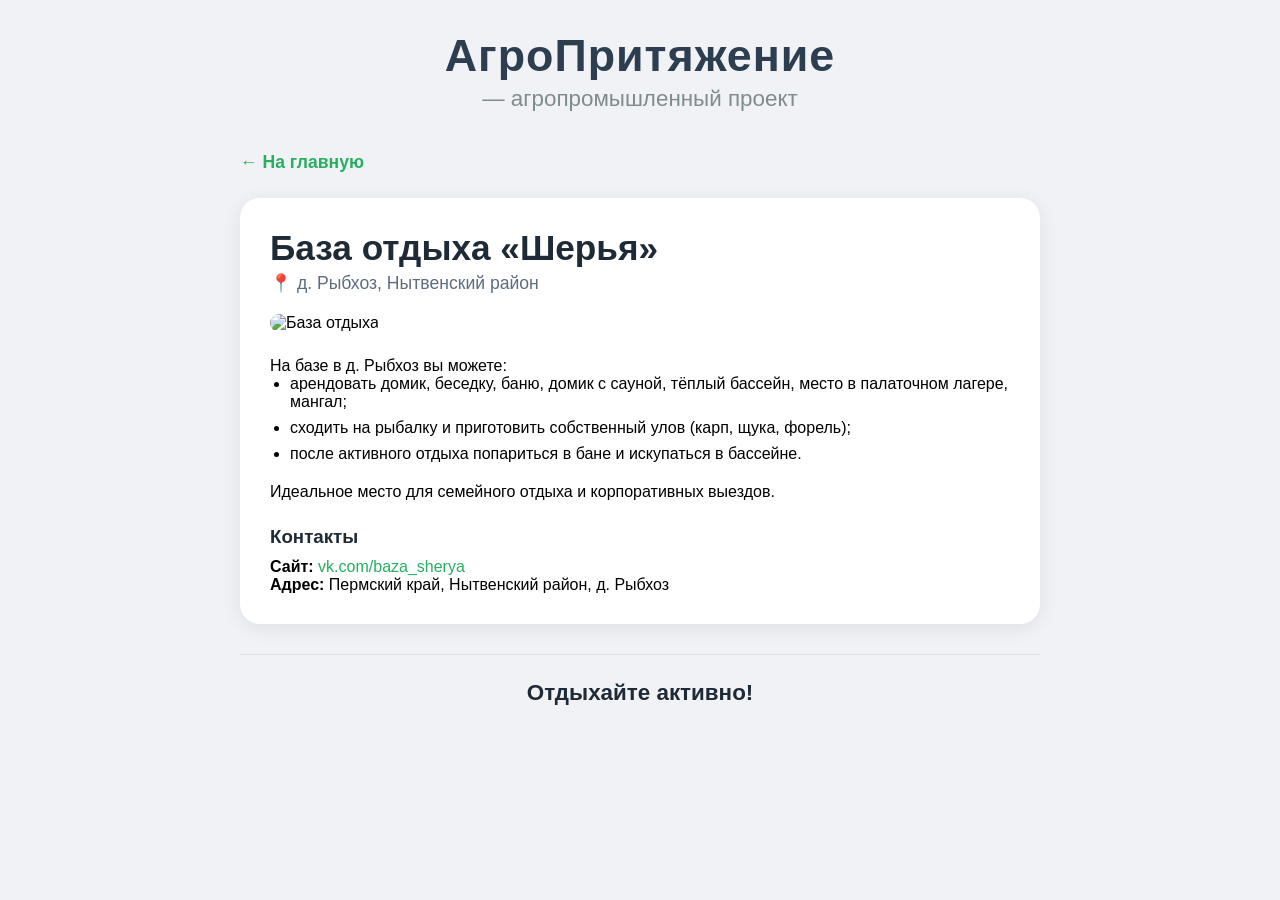
==== baza.html @ 82ea8d0a "Create baza.html" ====
<!DOCTYPE html>
<html lang="ru">
<head>
    <meta charset="UTF-8">
    <meta name="viewport" content="width=device-width, initial-scale=1.0">
    <title>База отдыха «Шерья» — Агропритяжение</title>
    <link rel="stylesheet" href="style.css">
</head>
<body>
    <header class="header">
        <h1>АгроПритяжение</h1>
        <p class="subtitle">— агропромышленный проект</p>
    </header>

    <main class="main detail-page">
        <nav class="breadcrumb">
            <a href="index.html">← На главную</a>
        </nav>

        <article class="detail-card">
            <h1>База отдыха «Шерья»</h1>
            <p class="location">📍 д. Рыбхоз, Нытвенский район</p>

            <img src="https://avatars.mds.yandex.net/get-altay/2035926/2a00000173d3c9d09f8024fe5a41d009a38f/XXXL" alt="База отдыха" class="detail-img">

            <div class="detail-text">
                <p>На базе в д. Рыбхоз вы можете:</p>
                <ul>
                    <li>арендовать домик, беседку, баню, домик с сауной, тёплый бассейн, место в палаточном лагере, мангал;</li>
                    <li>сходить на рыбалку и приготовить собственный улов (карп, щука, форель);</li>
                    <li>после активного отдыха попариться в бане и искупаться в бассейне.</li>
                </ul>
                <p>Идеальное место для семейного отдыха и корпоративных выездов.</p>

                <h3>Контакты</h3>
                <p><strong>Сайт:</strong> <a href="https://vk.com/baza_sherya" target="_blank">vk.com/baza_sherya</a></p>
                <p><strong>Адрес:</strong> Пермский край, Нытвенский район, д. Рыбхоз</p>
            </div>
        </article>

        <div class="call-to-action">
            <p>Отдыхайте активно!</p>
        </div>
    </main>
</body>
</html>
---- style.css ----
/* ===== Общие сбросы ===== */
* {
    margin: 0;
    padding: 0;
    box-sizing: border-box;
}

body {
    font-family: Arial, sans-serif;
    background: #f0f2f5;
    padding: 30px 20px;
    display: flex;
    flex-direction: column;
    align-items: center;
}

/* ===== Шапка ===== */
.header {
    text-align: center;
    margin-bottom: 40px;
}

.header h1 {
    font-size: 2.8rem;
    color: #2c3e50;
    letter-spacing: 1px;
}

.subtitle {
    font-size: 1.4rem;
    color: #7f8c8d;
    font-weight: 300;
    margin-top: 5px;
}

/* ===== Основной контейнер ===== */
.main {
    width: 100%;
    max-width: 1300px;
}

/* ===== Группы локаций ===== */
.location-group {
    margin-bottom: 40px;
}

.location-title {
    font-size: 1.8rem;
    color: #1e2a36;
    border-left: 6px solid #27ae60;
    padding-left: 15px;
    margin-bottom: 20px;
}

/* ===== Сетка карточек ===== */
.cards-container {
    display: flex;
    flex-wrap: wrap;
    gap: 25px;
    justify-content: flex-start;
}

/* ===== Карточка ===== */
.card {
    width: 280px;
    background: #ffffff;
    border-radius: 16px;
    box-shadow: 0 4px 12px rgba(0, 0, 0, 0.08);
    padding: 18px 18px 22px;
    transition: transform 0.25s ease, box-shadow 0.25s ease;
    display: flex;
    flex-direction: column;
}

.card:hover {
    transform: translateY(-6px);
    box-shadow: 0 10px 25px rgba(0, 0, 0, 0.12);
}

.card img {
    width: 100%;
    height: 160px;
    object-fit: cover;
    border-radius: 10px;
    margin-bottom: 14px;
    background: #eaeef2;
}

.card h3 {
    font-size: 1.2rem;
    color: #1e2a36;
    margin-bottom: 4px;
    font-weight: 600;
    line-height: 1.3;
}

.card .location {
    font-size: 0.85rem;
    color: #5d6d7e;
    margin-bottom: 10px;
    font-weight: 500;
}

.card p {
    font-size: 0.95rem;
    line-height: 1.5;
    color: #3d4a5b;
    flex: 1;
    margin-bottom: 16px;
}

.card a {
    display: inline-block;
    align-self: flex-start;
    background: #27ae60;
    color: #fff;
    padding: 7px 22px;
    border-radius: 30px;
    text-decoration: none;
    font-weight: 600;
    font-size: 0.9rem;
    transition: background 0.2s;
}

.card a:hover {
    background: #1e8449;
}

/* ===== Блок призыва ===== */
.call-to-action {
    text-align: center;
    margin-top: 30px;
    padding: 25px 0;
    border-top: 1px solid #dce1e8;
}

.call-to-action p {
    font-size: 1.4rem;
    color: #1e2a36;
    font-weight: 600;
}

.call-to-action .small {
    font-size: 0.9rem;
    color: #7f8c8d;
    font-weight: 400;
    margin-top: 8px;
}

/* ===== Стили для детальных страниц ===== */
.detail-page {
    max-width: 800px;
    margin: 0 auto;
}

.breadcrumb {
    margin-bottom: 25px;
}

.breadcrumb a {
    color: #27ae60;
    text-decoration: none;
    font-weight: 600;
    font-size: 1.1rem;
}

.breadcrumb a:hover {
    text-decoration: underline;
}

.detail-card {
    background: #fff;
    border-radius: 20px;
    padding: 30px;
    box-shadow: 0 4px 20px rgba(0, 0, 0, 0.08);
}

.detail-card h1 {
    font-size: 2.2rem;
    color: #1e2a36;
    margin-bottom: 5px;
}

.detail-card .location {
    font-size: 1.1rem;
    color: #5d6d7e;
    margin-bottom: 20px;
}

.detail-img {
    width: 100%;
    max-height: 400px;
    object-fit: cover;
    border-radius: 12px;
    margin-bottom: 25px;
}

.detail-text h3 {
    margin-top: 25px;
    margin-bottom: 10px;
    color: #1e2a36;
}

.detail-text ul {
    margin-left: 20px;
    margin-bottom: 20px;
}

.detail-text li {
    margin-bottom: 8px;
}

.detail-text a {
    color: #27ae60;
    text-decoration: none;
}

.detail-text a:hover {
    text-decoration: underline;
}

/* ===== Адаптивность ===== */
@media (max-width: 650px) {
    .header h1 {
        font-size: 2rem;
    }
    .subtitle {
        font-size: 1.1rem;
    }
    .location-title {
        font-size: 1.4rem;
    }
    .cards-container {
        justify-content: center;
    }
    .card {
        width: 100%;
        max-width: 340px;
    }
    .detail-card {
        padding: 20px;
    }
    .detail-card h1 {
        font-size: 1.8rem;
    }
}
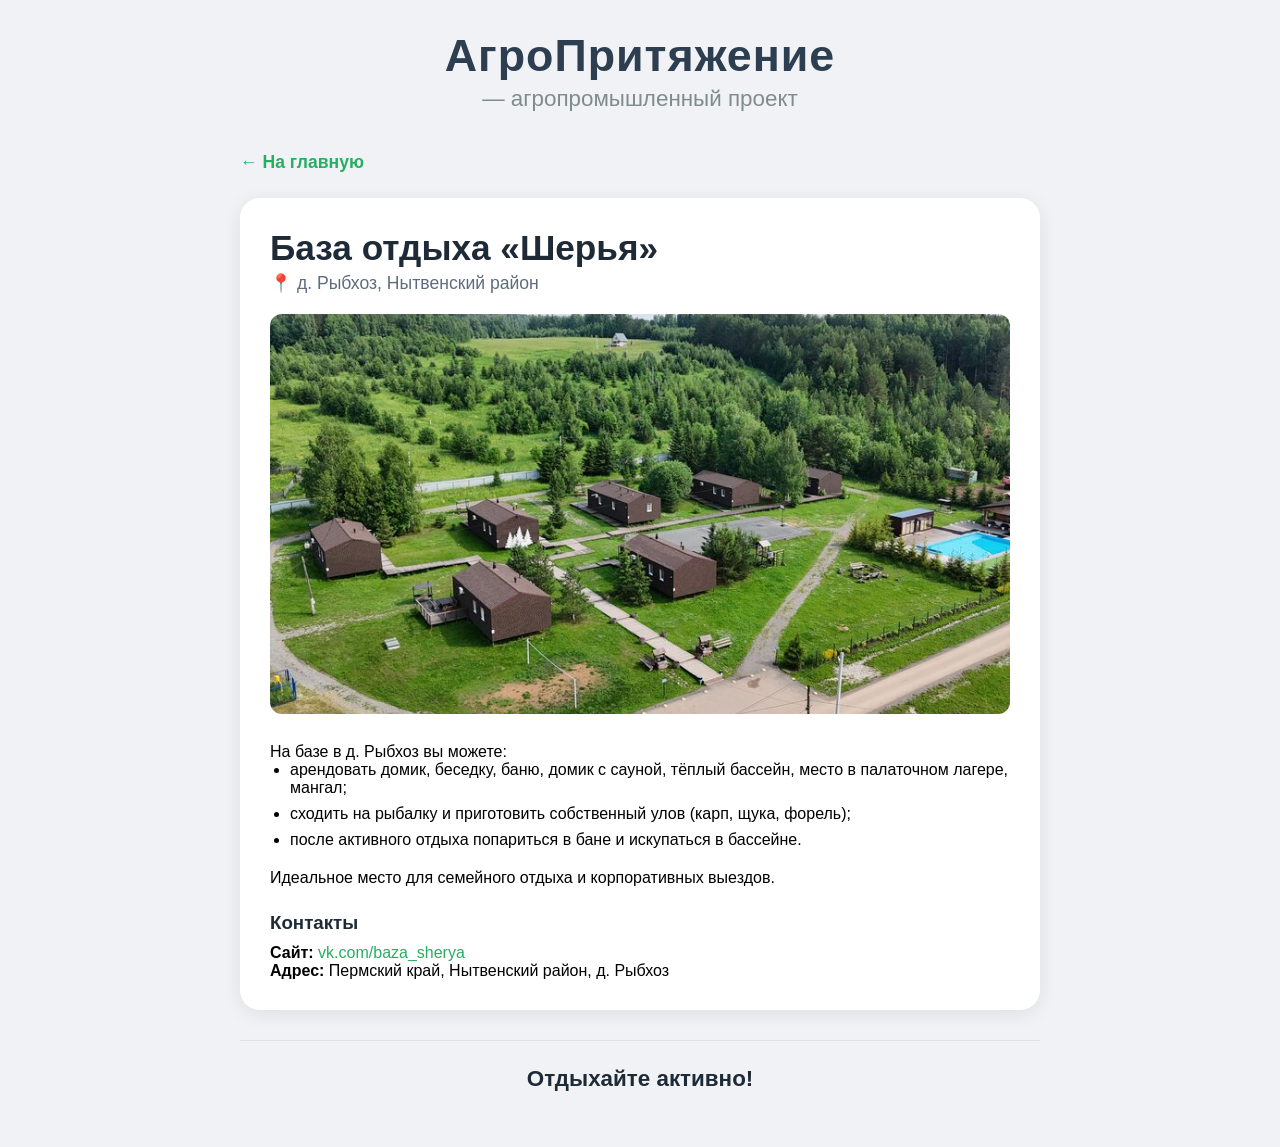
==== commit 1c04275e: "Update baza.html" ====
--- a/baza.html
+++ b/baza.html
@@ -21,7 +21,7 @@
             <h1>База отдыха «Шерья»</h1>
             <p class="location">📍 д. Рыбхоз, Нытвенский район</p>
 
-            <img src="https://avatars.mds.yandex.net/get-altay/2035926/2a00000173d3c9d09f8024fe5a41d009a38f/XXXL" alt="База отдыха" class="detail-img">
+            <img src="./baza.jpg" alt="База отдыха" class="detail-img">
 
             <div class="detail-text">
                 <p>На базе в д. Рыбхоз вы можете:</p>
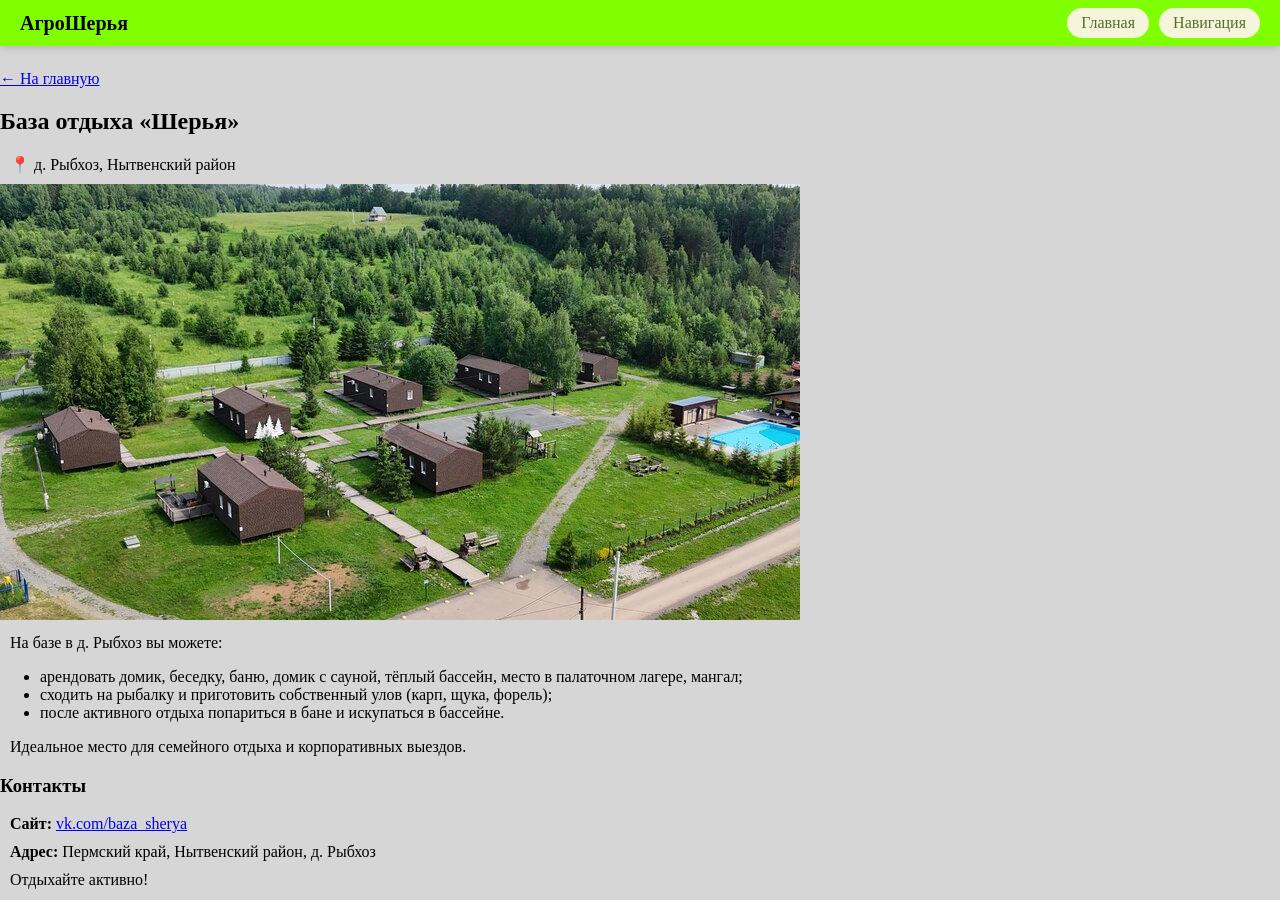
==== commit 22529c2d: "Create baza.html" ====
--- a/baza.html
+++ b/baza.html
@@ -3,25 +3,28 @@
 <head>
     <meta charset="UTF-8">
     <meta name="viewport" content="width=device-width, initial-scale=1.0">
-    <title>База отдыха «Шерья» — Агропритяжение</title>
+    <title>База отдыха «Шерья» — АгроШерья</title>
     <link rel="stylesheet" href="style.css">
 </head>
 <body>
-    <header class="header">
-        <h1>АгроПритяжение</h1>
-        <p class="subtitle">— агропромышленный проект</p>
+    <header>
+        <p class="projectName"><strong>АгроШерья</strong></p>
+        <div class="headerLinks">
+            <a class="headerLink" href="./index.html" aria-disabled="false">Главная</a>
+            <a class="headerLink" href="./navigation.html" aria-disabled="false">Навигация</a>
+        </div>
     </header>
 
-    <main class="main detail-page">
+    <main class="detail-page">
         <nav class="breadcrumb">
-            <a href="index.html">← На главную</a>
+            <a href="navigation.html">← На главную</a>
         </nav>
 
         <article class="detail-card">
             <h1>База отдыха «Шерья»</h1>
             <p class="location">📍 д. Рыбхоз, Нытвенский район</p>
 
-            <img src="./baza.jpg" alt="База отдыха" class="detail-img">
+            <img src="./IMGs/baza.jpg" alt="База отдыха" class="detail-img">
 
             <div class="detail-text">
                 <p>На базе в д. Рыбхоз вы можете:</p>
@@ -43,4 +46,4 @@
         </div>
     </main>
 </body>
-</html>
+</html>
--- a/style.css
+++ b/style.css
@@ -1,246 +1,282 @@
-/* ===== Общие сбросы ===== */
-* {
+/* ===== БАЗОВЫЕ СТИЛИ ===== */
+body {
+    display: flex;
+    flex-direction: column;
+    background-color: rgb(214, 214, 214);
     margin: 0;
-    padding: 0;
+}
+
+main {
+    padding-top: 70px; /* чтобы контент не скрывался под фиксированным header */
+}
+
+/* ===== ШАПКА ===== */
+header {
+    position: fixed;
+    top: 0;
+    left: 0;
+    right: 0;
+    display: flex;
+    justify-content: space-between;
+    align-items: center;
+    gap: 16px;
+    padding: 8px 20px;
+    background-color: chartreuse;
+    box-shadow: 0 2px 8px rgba(0, 0, 0, 0.15);
     box-sizing: border-box;
-}
-
-body {
-    font-family: Arial, sans-serif;
-    background: #f0f2f5;
-    padding: 30px 20px;
+    z-index: 1000;
+}
+
+.projectName {
+    font-size: 20px;
+    margin: 0;
+    white-space: nowrap;
+}
+
+.headerLinks {
+    display: flex;
+    flex-direction: row;
+    gap: 10px;
+}
+
+.headerLink {
+    padding: 6px 14px;
+    background-color: beige;
+    border-radius: 15px;
+    text-align: center;
+    color: darkolivegreen;
+    text-decoration: none;
+    transition: background-color 0.2s, transform 0.2s;
+}
+
+.headerLink:hover {
+    background-color: #ececbf;
+    transform: translateY(-1px);
+}
+
+/* ===== СЕКЦИИ И КОНТЕНТ ===== */
+section {
+    margin: 20px;
+    padding: 20px;
+    background-color: rgb(255, 255, 255);
+    border-radius: 15px;
+}
+
+footer {
+    text-align: center;
+    color: rgb(106, 106, 106);
+    margin: 15px;
+}
+
+.warning {
+    color: chartreuse;
+}
+
+p {
+    margin: 10px;
+}
+
+/* ===== ПАНЕЛЬ СОРТИРОВКИ (navigation.html) ===== */
+.sort-panel {
+    display: flex;
+    align-items: center;
+    gap: 12px;
+    margin: 20px 0 10px;
+    flex-wrap: wrap;
+}
+
+.sort-label {
+    font-weight: bold;
+    color: #333;
+}
+
+.sort-btn {
+    padding: 8px 18px;
+    border: none;
+    border-radius: 25px;
+    background-color: #e0e0e0;
+    color: #333;
+    font-size: 16px;
+    cursor: pointer;
+    transition: background-color 0.2s, transform 0.1s;
+}
+
+.sort-btn:hover {
+    background-color: #d0d0d0;
+    transform: translateY(-1px);
+}
+
+.sort-btn.active {
+    background-color: chartreuse;
+    color: #1a1a1a;
+    font-weight: bold;
+    box-shadow: 0 2px 6px rgba(0, 0, 0, 0.15);
+}
+
+/* ===== СЕТКА КАРТОЧЕК ===== */
+.cards-container {
+    display: grid;
+    grid-template-columns: repeat(auto-fill, minmax(260px, 1fr));
+    gap: 20px;
+    margin-top: 15px;
+}
+
+/* ===== КАРТОЧКА ТОЧКИ ПРИТЯЖЕНИЯ ===== */
+.card {
+    background-color: white;
+    border-radius: 15px;
+    padding: 18px;
+    box-shadow: 0 4px 12px rgba(0, 0, 0, 0.08);
+    transition: transform 0.2s, box-shadow 0.2s;
     display: flex;
     flex-direction: column;
-    align-items: center;
-}
-
-/* ===== Шапка ===== */
-.header {
-    text-align: center;
-    margin-bottom: 40px;
-}
-
-.header h1 {
-    font-size: 2.8rem;
-    color: #2c3e50;
-    letter-spacing: 1px;
-}
-
-.subtitle {
-    font-size: 1.4rem;
-    color: #7f8c8d;
-    font-weight: 300;
-    margin-top: 5px;
-}
-
-/* ===== Основной контейнер ===== */
-.main {
-    width: 100%;
-    max-width: 1300px;
-}
-
-/* ===== Группы локаций ===== */
-.location-group {
-    margin-bottom: 40px;
-}
-
-.location-title {
-    font-size: 1.8rem;
-    color: #1e2a36;
-    border-left: 6px solid #27ae60;
-    padding-left: 15px;
-    margin-bottom: 20px;
-}
-
-/* ===== Сетка карточек ===== */
-.cards-container {
-    display: flex;
-    flex-wrap: wrap;
-    gap: 25px;
-    justify-content: flex-start;
-}
-
-/* ===== Карточка ===== */
-.card {
-    width: 280px;
-    background: #ffffff;
-    border-radius: 16px;
-    box-shadow: 0 4px 12px rgba(0, 0, 0, 0.08);
-    padding: 18px 18px 22px;
-    transition: transform 0.25s ease, box-shadow 0.25s ease;
-    display: flex;
-    flex-direction: column;
 }
 
 .card:hover {
-    transform: translateY(-6px);
-    box-shadow: 0 10px 25px rgba(0, 0, 0, 0.12);
+    transform: translateY(-4px);
+    box-shadow: 0 8px 20px rgba(0, 0, 0, 0.15);
 }
 
 .card img {
     width: 100%;
     height: 160px;
     object-fit: cover;
-    border-radius: 10px;
-    margin-bottom: 14px;
-    background: #eaeef2;
+    border-radius: 12px;
+    margin-bottom: 12px;
+    background-color: #f0f0f0;
 }
 
 .card h3 {
+    margin: 0 0 6px 0;
     font-size: 1.2rem;
-    color: #1e2a36;
-    margin-bottom: 4px;
-    font-weight: 600;
-    line-height: 1.3;
+    color: #2c3e2c;
 }
 
 .card .location {
-    font-size: 0.85rem;
-    color: #5d6d7e;
-    margin-bottom: 10px;
-    font-weight: 500;
+    color: #5a6b5a;
+    font-size: 0.9rem;
+    margin: 0 0 10px 0;
 }
 
 .card p {
-    font-size: 0.95rem;
-    line-height: 1.5;
-    color: #3d4a5b;
-    flex: 1;
-    margin-bottom: 16px;
+    margin: 0 0 12px 0;
+    flex-grow: 1;
+    line-height: 1.4;
 }
 
 .card a {
     display: inline-block;
+    padding: 8px 16px;
+    background-color: chartreuse;
+    color: #1a1a1a;
+    text-decoration: none;
+    border-radius: 20px;
+    font-weight: bold;
+    text-align: center;
+    transition: background-color 0.2s;
     align-self: flex-start;
-    background: #27ae60;
-    color: #fff;
-    padding: 7px 22px;
-    border-radius: 30px;
-    text-decoration: none;
-    font-weight: 600;
-    font-size: 0.9rem;
-    transition: background 0.2s;
 }
 
 .card a:hover {
-    background: #1e8449;
-}
-
-/* ===== Блок призыва ===== */
-.call-to-action {
-    text-align: center;
-    margin-top: 30px;
-    padding: 25px 0;
-    border-top: 1px solid #dce1e8;
-}
-
-.call-to-action p {
-    font-size: 1.4rem;
-    color: #1e2a36;
-    font-weight: 600;
-}
-
-.call-to-action .small {
-    font-size: 0.9rem;
-    color: #7f8c8d;
-    font-weight: 400;
-    margin-top: 8px;
-}
-
-/* ===== Стили для детальных страниц ===== */
-.detail-page {
-    max-width: 800px;
-    margin: 0 auto;
-}
-
-.breadcrumb {
-    margin-bottom: 25px;
-}
-
-.breadcrumb a {
-    color: #27ae60;
-    text-decoration: none;
-    font-weight: 600;
-    font-size: 1.1rem;
-}
-
-.breadcrumb a:hover {
-    text-decoration: underline;
-}
-
-.detail-card {
-    background: #fff;
-    border-radius: 20px;
-    padding: 30px;
-    box-shadow: 0 4px 20px rgba(0, 0, 0, 0.08);
-}
-
-.detail-card h1 {
-    font-size: 2.2rem;
-    color: #1e2a36;
-    margin-bottom: 5px;
-}
-
-.detail-card .location {
-    font-size: 1.1rem;
-    color: #5d6d7e;
-    margin-bottom: 20px;
-}
-
-.detail-img {
-    width: 100%;
-    max-height: 400px;
-    object-fit: cover;
-    border-radius: 12px;
-    margin-bottom: 25px;
-}
-
-.detail-text h3 {
-    margin-top: 25px;
-    margin-bottom: 10px;
-    color: #1e2a36;
-}
-
-.detail-text ul {
-    margin-left: 20px;
-    margin-bottom: 20px;
-}
-
-.detail-text li {
-    margin-bottom: 8px;
-}
-
-.detail-text a {
-    color: #27ae60;
-    text-decoration: none;
-}
-
-.detail-text a:hover {
-    text-decoration: underline;
-}
-
-/* ===== Адаптивность ===== */
-@media (max-width: 650px) {
-    .header h1 {
-        font-size: 2rem;
-    }
-    .subtitle {
-        font-size: 1.1rem;
-    }
+    background-color: #a8e600;
+}
+
+/* ===== ГРУППИРОВКА ПО МЕСТНОСТИ ===== */
+.location-group {
+    margin-bottom: 30px;
+}
+
+.location-title {
+    font-size: 1.5rem;
+    color: #2c3e2c;
+    margin: 0 0 10px 0;
+    padding-bottom: 5px;
+    border-bottom: 2px solid chartreuse;
+}
+
+/* Сброс отступов у вложенных секций внутри .aboutProject (navigation.html) */
+.aboutProject > section {
+    margin: 0;
+    padding: 0;
+    background: transparent;
+    box-shadow: none;
+}
+
+.aboutProject .sort-panel {
+    margin-top: 0;
+}
+
+/* ===== АДАПТАЦИЯ ПОД МОБИЛЬНЫЕ УСТРОЙСТВА ===== */
+@media (max-width: 600px) {
+    main {
+        padding-top: 60px;
+    }
+
+    header {
+        padding: 6px 12px;
+        gap: 8px;
+    }
+
+    .projectName {
+        font-size: 16px;
+    }
+
+    .headerLinks {
+        gap: 6px;
+    }
+
+    .headerLink {
+        padding: 4px 10px;
+        font-size: 14px;
+    }
+
+    section {
+        margin: 10px;
+        padding: 15px;
+    }
+
+    footer {
+        margin: 10px;
+        font-size: 0.9rem;
+    }
+
+    /* Главная страница (index.html) */
+    .aboutProject h1 {
+        font-size: 1.4rem;
+    }
+
+    .aboutProject h2 {
+        font-size: 1.2rem;
+    }
+
+    .aboutProject p,
+    .aboutProject li {
+        font-size: 0.95rem;
+    }
+
+    .aboutProject ul {
+        padding-left: 20px;
+    }
+
+    #map {
+        height: 300px !important; /* перекрываем inline-стиль */
+    }
+
+    /* Страница навигации (navigation.html) */
+    .cards-container {
+        grid-template-columns: 1fr;
+    }
+
+    .sort-panel {
+        flex-direction: column;
+        align-items: flex-start;
+    }
+
+    .card img {
+        height: 140px;
+    }
+
     .location-title {
-        font-size: 1.4rem;
-    }
-    .cards-container {
-        justify-content: center;
-    }
-    .card {
-        width: 100%;
-        max-width: 340px;
-    }
-    .detail-card {
-        padding: 20px;
-    }
-    .detail-card h1 {
-        font-size: 1.8rem;
-    }
-}
+        font-size: 1.3rem;
+    }
+}
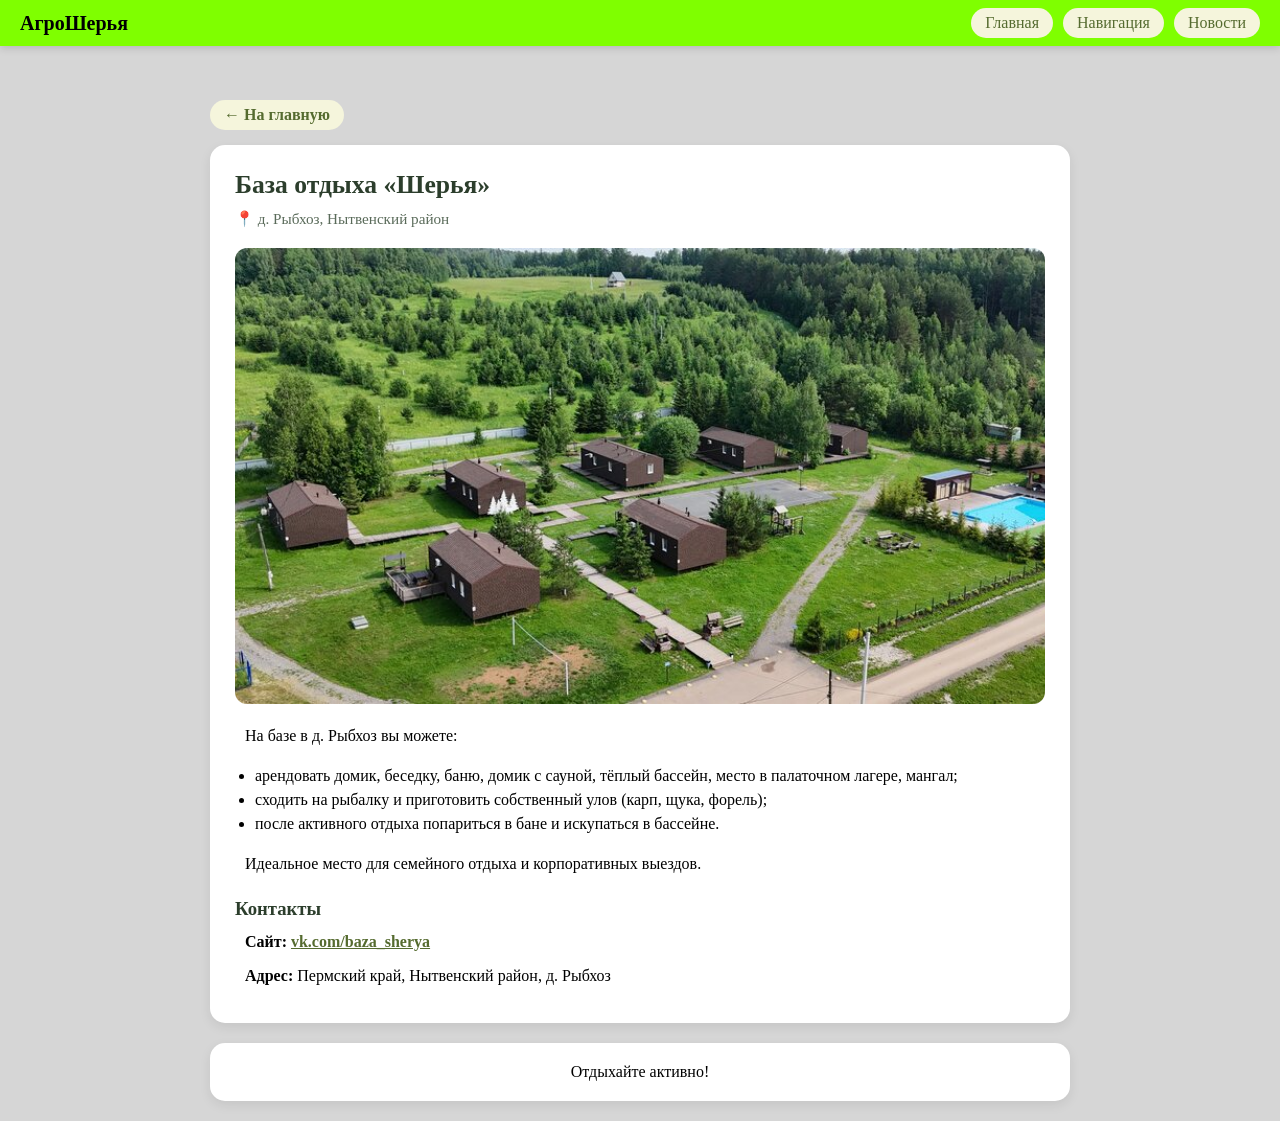
==== commit e30d4da5: "update nav update nav" ====
--- a/baza.html
+++ b/baza.html
@@ -12,6 +12,7 @@
         <div class="headerLinks">
             <a class="headerLink" href="./index.html" aria-disabled="false">Главная</a>
             <a class="headerLink" href="./navigation.html" aria-disabled="false">Навигация</a>
+            <a class="headerLink" href="./news.html" aria-disabled="false">Новости</a>
         </div>
     </header>
 
--- a/style.css
+++ b/style.css
@@ -4,10 +4,9 @@
     flex-direction: column;
     background-color: rgb(214, 214, 214);
     margin: 0;
-}
-
-main {
-    padding-top: 70px; /* чтобы контент не скрывался под фиксированным header */
+    padding-top: 80px; /* отступ под фиксированную шапку */
+    box-sizing: border-box;
+    min-height: 100vh;
 }
 
 /* ===== ШАПКА ===== */
@@ -27,6 +26,26 @@
     z-index: 1000;
 }
 
+/* Сброс отступов у любых заголовков и абзацев внутри шапки —
+   страхует от старого HTML с <h1>АгроПритяжение</h1> */
+header h1,
+header h2,
+header h3,
+header p {
+    margin: 0;
+}
+
+header h1 {
+    font-size: 20px;
+    font-weight: bold;
+    white-space: nowrap;
+}
+
+header .subtitle {
+    font-size: 14px;
+    color: darkolivegreen;
+}
+
 .projectName {
     font-size: 20px;
     margin: 0;
@@ -37,6 +56,7 @@
     display: flex;
     flex-direction: row;
     gap: 10px;
+    flex-wrap: wrap;
 }
 
 .headerLink {
@@ -52,6 +72,11 @@
 .headerLink:hover {
     background-color: #ececbf;
     transform: translateY(-1px);
+}
+
+.headerLink[aria-disabled="true"] {
+    opacity: 0.6;
+    pointer-events: none;
 }
 
 /* ===== СЕКЦИИ И КОНТЕНТ ===== */
@@ -194,7 +219,7 @@
     border-bottom: 2px solid chartreuse;
 }
 
-/* Сброс отступов у вложенных секций внутри .aboutProject (navigation.html) */
+/* Сброс отступов у вложенных секций внутри .aboutProject */
 .aboutProject > section {
     margin: 0;
     padding: 0;
@@ -206,10 +231,101 @@
     margin-top: 0;
 }
 
+/* ===== СТРАНИЦЫ ОПИСАНИЯ ОБЪЕКТОВ (detail pages) ===== */
+.detail-page {
+    max-width: 900px;
+    width: 100%;
+    margin: 0 auto;
+    padding: 20px;
+    box-sizing: border-box;
+}
+
+.breadcrumb {
+    margin: 0 0 15px 0;
+}
+
+.breadcrumb a {
+    display: inline-block;
+    padding: 6px 14px;
+    background-color: beige;
+    color: darkolivegreen;
+    text-decoration: none;
+    border-radius: 15px;
+    font-weight: bold;
+    transition: background-color 0.2s, transform 0.2s;
+}
+
+.breadcrumb a:hover {
+    background-color: #ececbf;
+    transform: translateY(-1px);
+}
+
+.detail-card {
+    background-color: white;
+    border-radius: 15px;
+    padding: 25px;
+    box-shadow: 0 4px 12px rgba(0, 0, 0, 0.08);
+}
+
+.detail-card h1 {
+    margin: 0 0 10px 0;
+    color: #2c3e2c;
+    font-size: 1.6rem;
+}
+
+.detail-card .location {
+    color: #5a6b5a;
+    font-size: 0.95rem;
+    margin: 0 0 20px 0;
+}
+
+.detail-img {
+    display: block;
+    width: 100%;
+    aspect-ratio: 16 / 9;
+    object-fit: cover;
+    border-radius: 12px;
+    margin-bottom: 20px;
+    background-color: #f0f0f0;
+}
+
+.detail-text p {
+    line-height: 1.5;
+}
+
+.detail-text h3 {
+    color: #2c3e2c;
+    margin-top: 22px;
+    margin-bottom: 8px;
+}
+
+.detail-text ul {
+    padding-left: 20px;
+    line-height: 1.5;
+}
+
+.detail-text a {
+    color: darkolivegreen;
+    font-weight: bold;
+}
+
+.call-to-action {
+    text-align: center;
+    margin-top: 20px;
+    padding: 15px;
+    background-color: white;
+    border-radius: 15px;
+    box-shadow: 0 4px 12px rgba(0, 0, 0, 0.08);
+}
+
+.call-to-action p {
+    margin: 5px 0;
+}
+
 /* ===== АДАПТАЦИЯ ПОД МОБИЛЬНЫЕ УСТРОЙСТВА ===== */
 @media (max-width: 600px) {
-    main {
-        padding-top: 60px;
+    body {
+        padding-top: 70px;
     }
 
     header {
@@ -217,8 +333,13 @@
         gap: 8px;
     }
 
+    header h1,
     .projectName {
         font-size: 16px;
+    }
+
+    header .subtitle {
+        font-size: 12px;
     }
 
     .headerLinks {
@@ -259,7 +380,7 @@
     }
 
     #map {
-        height: 300px !important; /* перекрываем inline-стиль */
+        height: 300px !important;
     }
 
     /* Страница навигации (navigation.html) */
@@ -279,4 +400,42 @@
     .location-title {
         font-size: 1.3rem;
     }
+
+    /* Детальные страницы */
+    .detail-page {
+        padding: 10px;
+    }
+
+    .detail-card {
+        padding: 15px;
+    }
+
+    .detail-card h1 {
+        font-size: 1.2rem;
+    }
+
+    .detail-card .location {
+        font-size: 0.85rem;
+        margin-bottom: 12px;
+    }
+
+    .detail-img {
+        aspect-ratio: 4 / 3;
+        margin-bottom: 12px;
+    }
+
+    .detail-text h3 {
+        font-size: 1.05rem;
+        margin-top: 16px;
+    }
+
+    .detail-text p,
+    .detail-text li {
+        font-size: 0.92rem;
+    }
+
+    .call-to-action {
+        padding: 12px;
+        font-size: 0.9rem;
+    }
 }
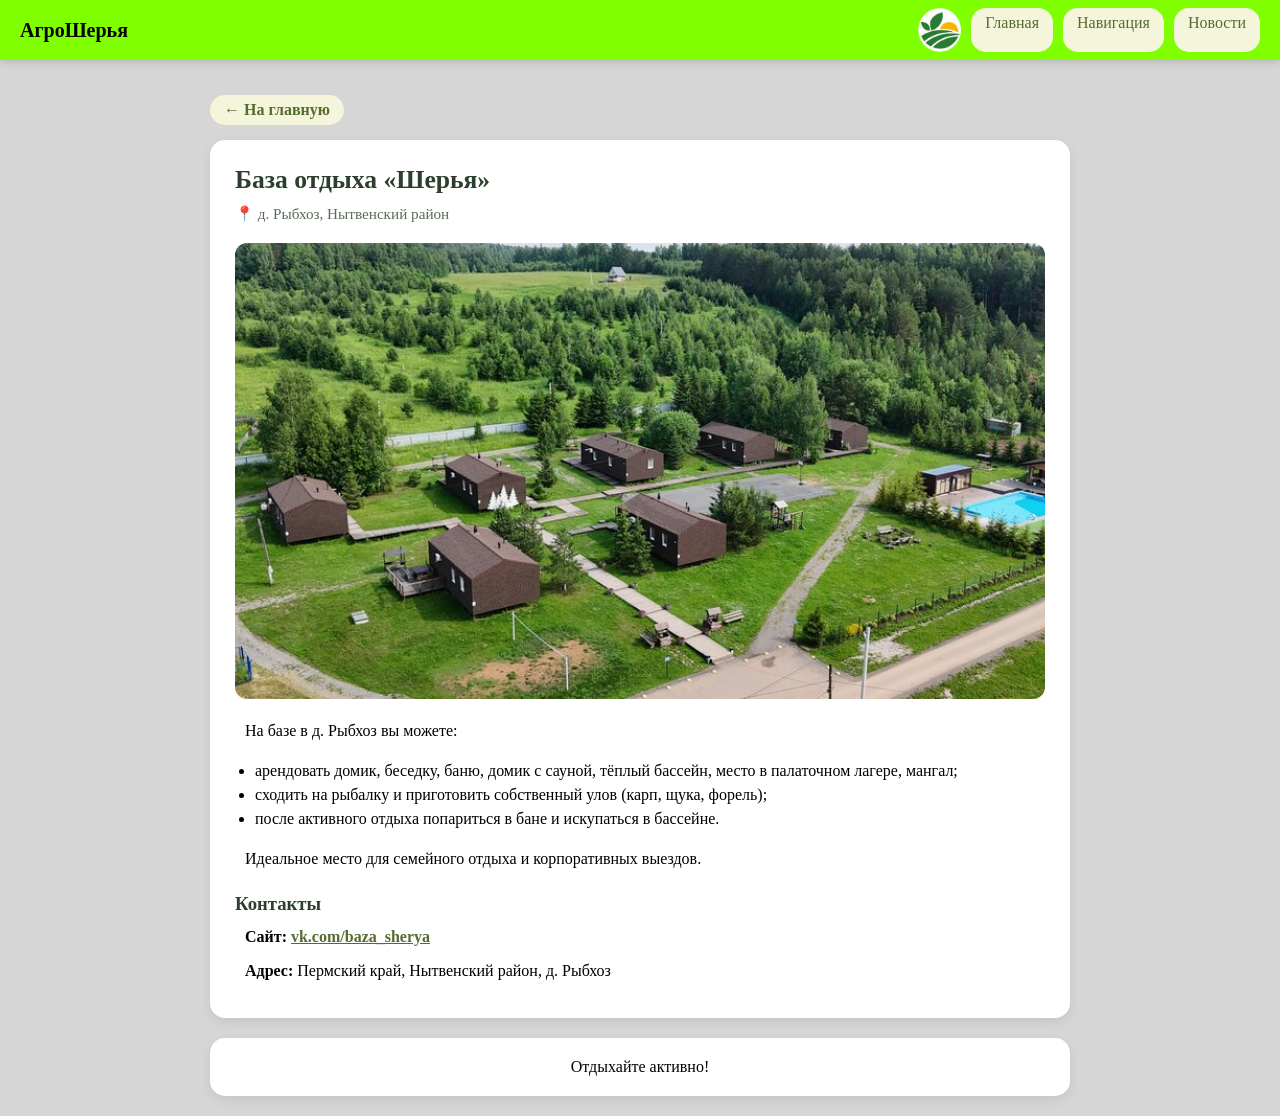
==== commit 19500fc4: "add logo add logo" ====
--- a/baza.html
+++ b/baza.html
@@ -10,6 +10,7 @@
     <header>
         <p class="projectName"><strong>АгроШерья</strong></p>
         <div class="headerLinks">
+            <img src="./IMGs/logo.png" alt="АгроШерья">
             <a class="headerLink" href="./index.html" aria-disabled="false">Главная</a>
             <a class="headerLink" href="./navigation.html" aria-disabled="false">Навигация</a>
             <a class="headerLink" href="./news.html" aria-disabled="false">Новости</a>
--- a/style.css
+++ b/style.css
@@ -4,7 +4,7 @@
     flex-direction: column;
     background-color: rgb(214, 214, 214);
     margin: 0;
-    padding-top: 80px; /* отступ под фиксированную шапку */
+    padding-top: 75px; /* отступ под фиксированную шапку */
     box-sizing: border-box;
     min-height: 100vh;
 }
@@ -16,9 +16,9 @@
     left: 0;
     right: 0;
     display: flex;
-    justify-content: space-between;
+    justify-content: flex-start;
     align-items: center;
-    gap: 16px;
+    gap: 12px;
     padding: 8px 20px;
     background-color: chartreuse;
     box-shadow: 0 2px 8px rgba(0, 0, 0, 0.15);
@@ -26,8 +26,18 @@
     z-index: 1000;
 }
 
-/* Сброс отступов у любых заголовков и абзацев внутри шапки —
-   страхует от старого HTML с <h1>АгроПритяжение</h1> */
+/* Логотип */
+header img {
+    height: 44px;
+    width: auto;
+    max-width: 60px;
+    object-fit: contain;
+    display: block;
+    flex-shrink: 0;
+}
+
+/* Сброс отступов у любых заголовков и абзацев внутри шапки
+   (страховка от старого HTML с <h1>АгроПритяжение</h1>) */
 header h1,
 header h2,
 header h3,
@@ -57,6 +67,7 @@
     flex-direction: row;
     gap: 10px;
     flex-wrap: wrap;
+    margin-left: auto; /* прижимаем кнопки к правому краю */
 }
 
 .headerLink {
@@ -101,7 +112,7 @@
     margin: 10px;
 }
 
-/* ===== ПАНЕЛЬ СОРТИРОВКИ (navigation.html) ===== */
+/* ===== ПАНЕЛЬ СОРТИРОВКИ (navigation.html, news.html) ===== */
 .sort-panel {
     display: flex;
     align-items: center;
@@ -146,7 +157,7 @@
     margin-top: 15px;
 }
 
-/* ===== КАРТОЧКА ТОЧКИ ПРИТЯЖЕНИЯ ===== */
+/* ===== КАРТОЧКА ТОЧКИ ПРИТЯЖЕНИЯ / НОВОСТИ ===== */
 .card {
     background-color: white;
     border-radius: 15px;
@@ -229,6 +240,19 @@
 
 .aboutProject .sort-panel {
     margin-top: 0;
+}
+
+/* ===== СТРАНИЦА НОВОСТЕЙ (news.html) ===== */
+.news-card h3 {
+    margin-top: 4px;
+}
+
+.news-date {
+    color: #5a6b5a;
+    font-size: 0.85rem;
+    margin: 0 0 6px 0 !important;
+    font-weight: bold;
+    letter-spacing: 0.3px;
 }
 
 /* ===== СТРАНИЦЫ ОПИСАНИЯ ОБЪЕКТОВ (detail pages) ===== */
@@ -325,7 +349,7 @@
 /* ===== АДАПТАЦИЯ ПОД МОБИЛЬНЫЕ УСТРОЙСТВА ===== */
 @media (max-width: 600px) {
     body {
-        padding-top: 70px;
+        padding-top: 60px;
     }
 
     header {
@@ -333,6 +357,12 @@
         gap: 8px;
     }
 
+    /* Уменьшаем логотип */
+    header img {
+        height: 32px;
+        max-width: 42px;
+    }
+
     header h1,
     .projectName {
         font-size: 16px;
@@ -401,6 +431,11 @@
         font-size: 1.3rem;
     }
 
+    /* Новости */
+    .news-date {
+        font-size: 0.8rem;
+    }
+
     /* Детальные страницы */
     .detail-page {
         padding: 10px;
@@ -438,4 +473,18 @@
         padding: 12px;
         font-size: 0.9rem;
     }
+}
+
+/* ===== ОЧЕНЬ УЗКИЕ ЭКРАНЫ ===== */
+@media (max-width: 400px) {
+    /* Скрываем текстовое имя проекта, чтобы логотип и кнопки поместились в одну строку */
+    .projectName,
+    header h1 {
+        display: none;
+    }
+
+    .headerLink {
+        padding: 4px 8px;
+        font-size: 13px;
+    }
 }
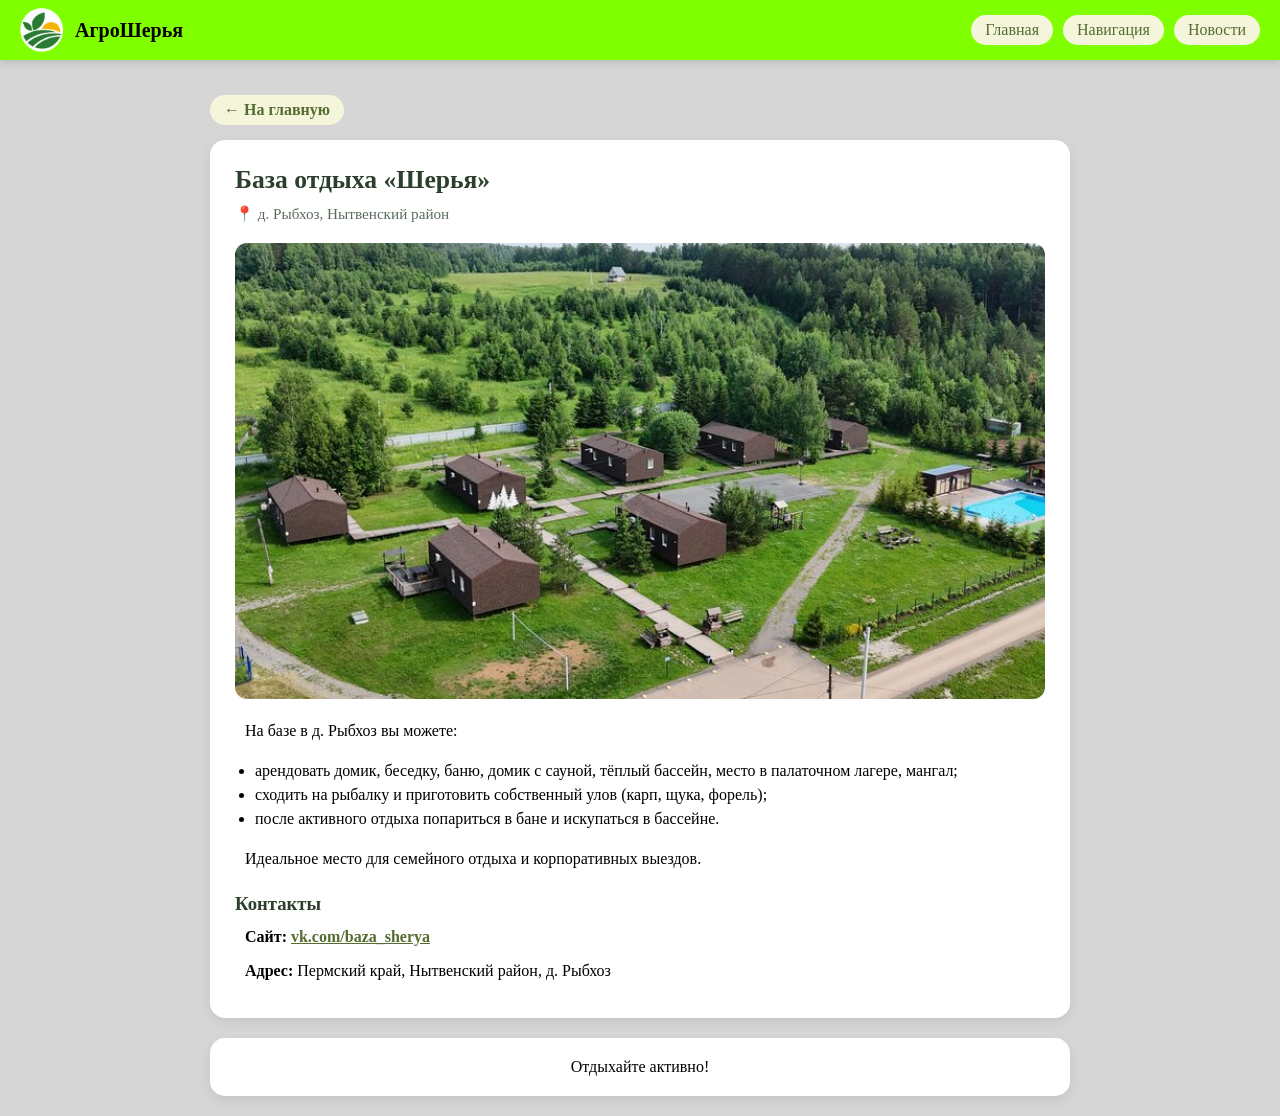
==== commit f1bee05a: "add logo add logo" ====
--- a/baza.html
+++ b/baza.html
@@ -3,14 +3,15 @@
 <head>
     <meta charset="UTF-8">
     <meta name="viewport" content="width=device-width, initial-scale=1.0">
+    <link rel="icon" type="image/png" href="./IMGs/logo.png">
     <title>База отдыха «Шерья» — АгроШерья</title>
     <link rel="stylesheet" href="style.css">
 </head>
 <body>
     <header>
+        <img src="./IMGs/logo.png" alt="АгроШерья">
         <p class="projectName"><strong>АгроШерья</strong></p>
         <div class="headerLinks">
-            <img src="./IMGs/logo.png" alt="АгроШерья">
             <a class="headerLink" href="./index.html" aria-disabled="false">Главная</a>
             <a class="headerLink" href="./navigation.html" aria-disabled="false">Навигация</a>
             <a class="headerLink" href="./news.html" aria-disabled="false">Новости</a>
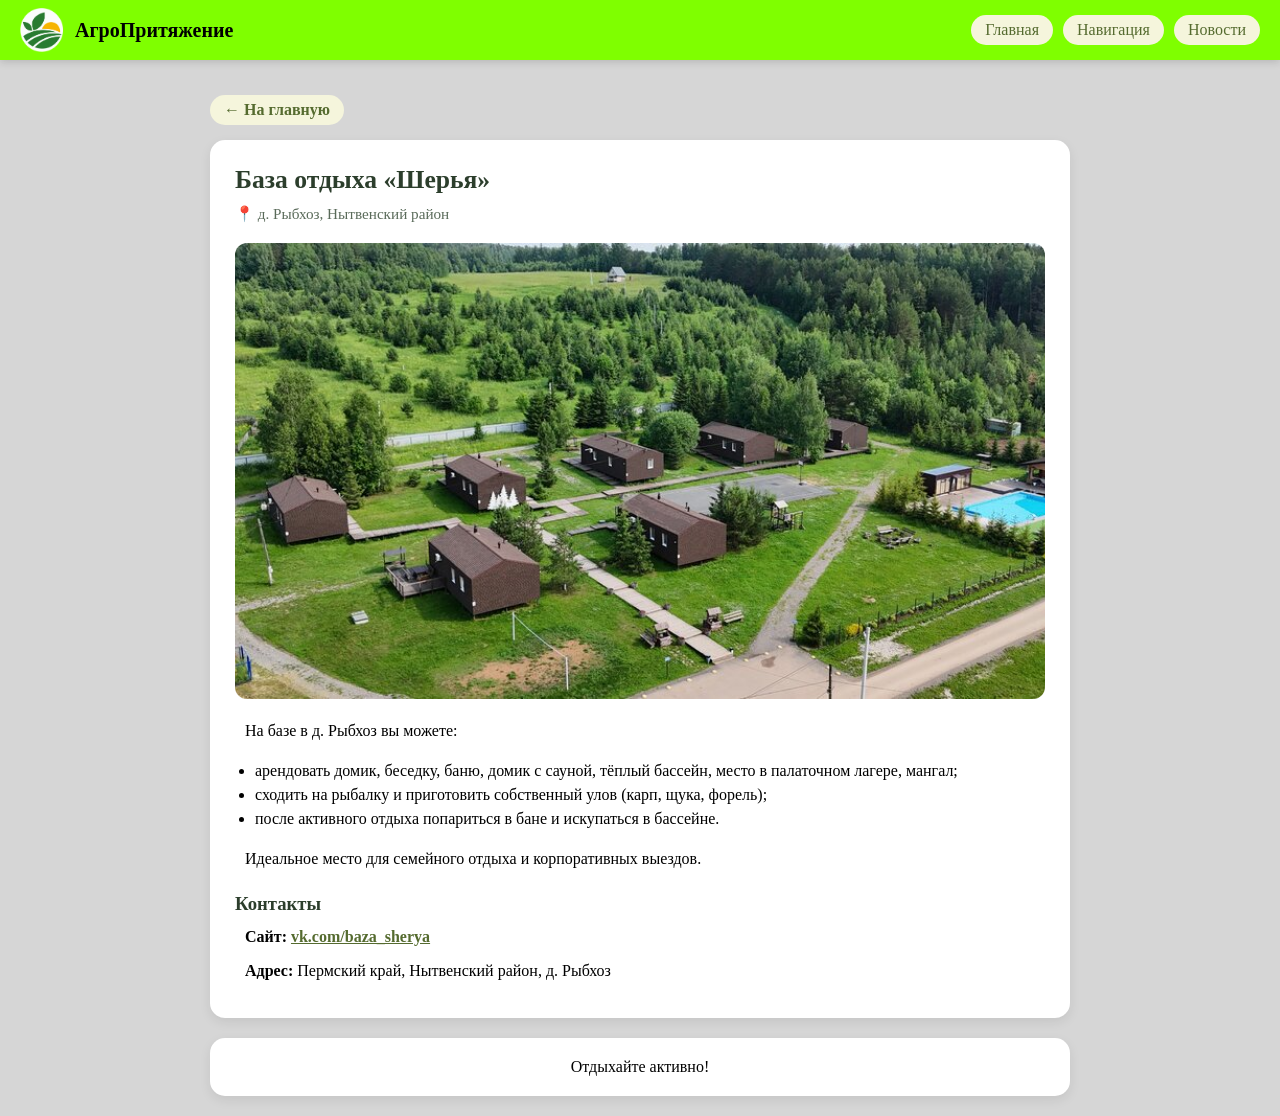
==== commit ca083709: "обновление названия обновление названия" ====
--- a/baza.html
+++ b/baza.html
@@ -4,13 +4,13 @@
     <meta charset="UTF-8">
     <meta name="viewport" content="width=device-width, initial-scale=1.0">
     <link rel="icon" type="image/png" href="./IMGs/logo.png">
-    <title>База отдыха «Шерья» — АгроШерья</title>
+    <title>База отдыха «Шерья» — АгроПритяжение</title>
     <link rel="stylesheet" href="style.css">
 </head>
 <body>
     <header>
         <img src="./IMGs/logo.png" alt="АгроШерья">
-        <p class="projectName"><strong>АгроШерья</strong></p>
+        <p class="projectName"><strong>АгроПритяжение</strong></p>
         <div class="headerLinks">
             <a class="headerLink" href="./index.html" aria-disabled="false">Главная</a>
             <a class="headerLink" href="./navigation.html" aria-disabled="false">Навигация</a>
--- a/style.css
+++ b/style.css
@@ -66,8 +66,8 @@
     display: flex;
     flex-direction: row;
     gap: 10px;
-    flex-wrap: wrap;
-    margin-left: auto; /* прижимаем кнопки к правому краю */
+    flex-wrap: nowrap;      /* кнопки не переносятся */
+    margin-left: auto;      /* прижимаем кнопки к правому краю */
 }
 
 .headerLink {
@@ -78,6 +78,8 @@
     color: darkolivegreen;
     text-decoration: none;
     transition: background-color 0.2s, transform 0.2s;
+    white-space: nowrap;
+    flex-shrink: 0;
 }
 
 .headerLink:hover {
@@ -353,8 +355,9 @@
     }
 
     header {
-        padding: 6px 12px;
+        padding: 6px 10px;
         gap: 8px;
+        flex-wrap: nowrap;
     }
 
     /* Уменьшаем логотип */
@@ -363,22 +366,21 @@
         max-width: 42px;
     }
 
+    /* СКРЫВАЕМ текст "АгроШерья" — остаётся только логотип */
     header h1,
     .projectName {
-        font-size: 16px;
-    }
-
-    header .subtitle {
-        font-size: 12px;
+        display: none;
     }
 
     .headerLinks {
         gap: 6px;
+        margin-left: auto;
+        flex-wrap: nowrap;
     }
 
     .headerLink {
-        padding: 4px 10px;
-        font-size: 14px;
+        padding: 5px 10px;
+        font-size: 13px;
     }
 
     section {
@@ -475,16 +477,24 @@
     }
 }
 
-/* ===== ОЧЕНЬ УЗКИЕ ЭКРАНЫ ===== */
-@media (max-width: 400px) {
-    /* Скрываем текстовое имя проекта, чтобы логотип и кнопки поместились в одну строку */
-    .projectName,
-    header h1 {
-        display: none;
+/* ===== ОЧЕНЬ УЗКИЕ ЭКРАНЫ (≤ 380px) ===== */
+@media (max-width: 380px) {
+    header {
+        gap: 6px;
+        padding: 5px 8px;
+    }
+
+    header img {
+        height: 28px;
+        max-width: 36px;
+    }
+
+    .headerLinks {
+        gap: 4px;
     }
 
     .headerLink {
-        padding: 4px 8px;
-        font-size: 13px;
+        padding: 4px 7px;
+        font-size: 12px;
     }
 }
